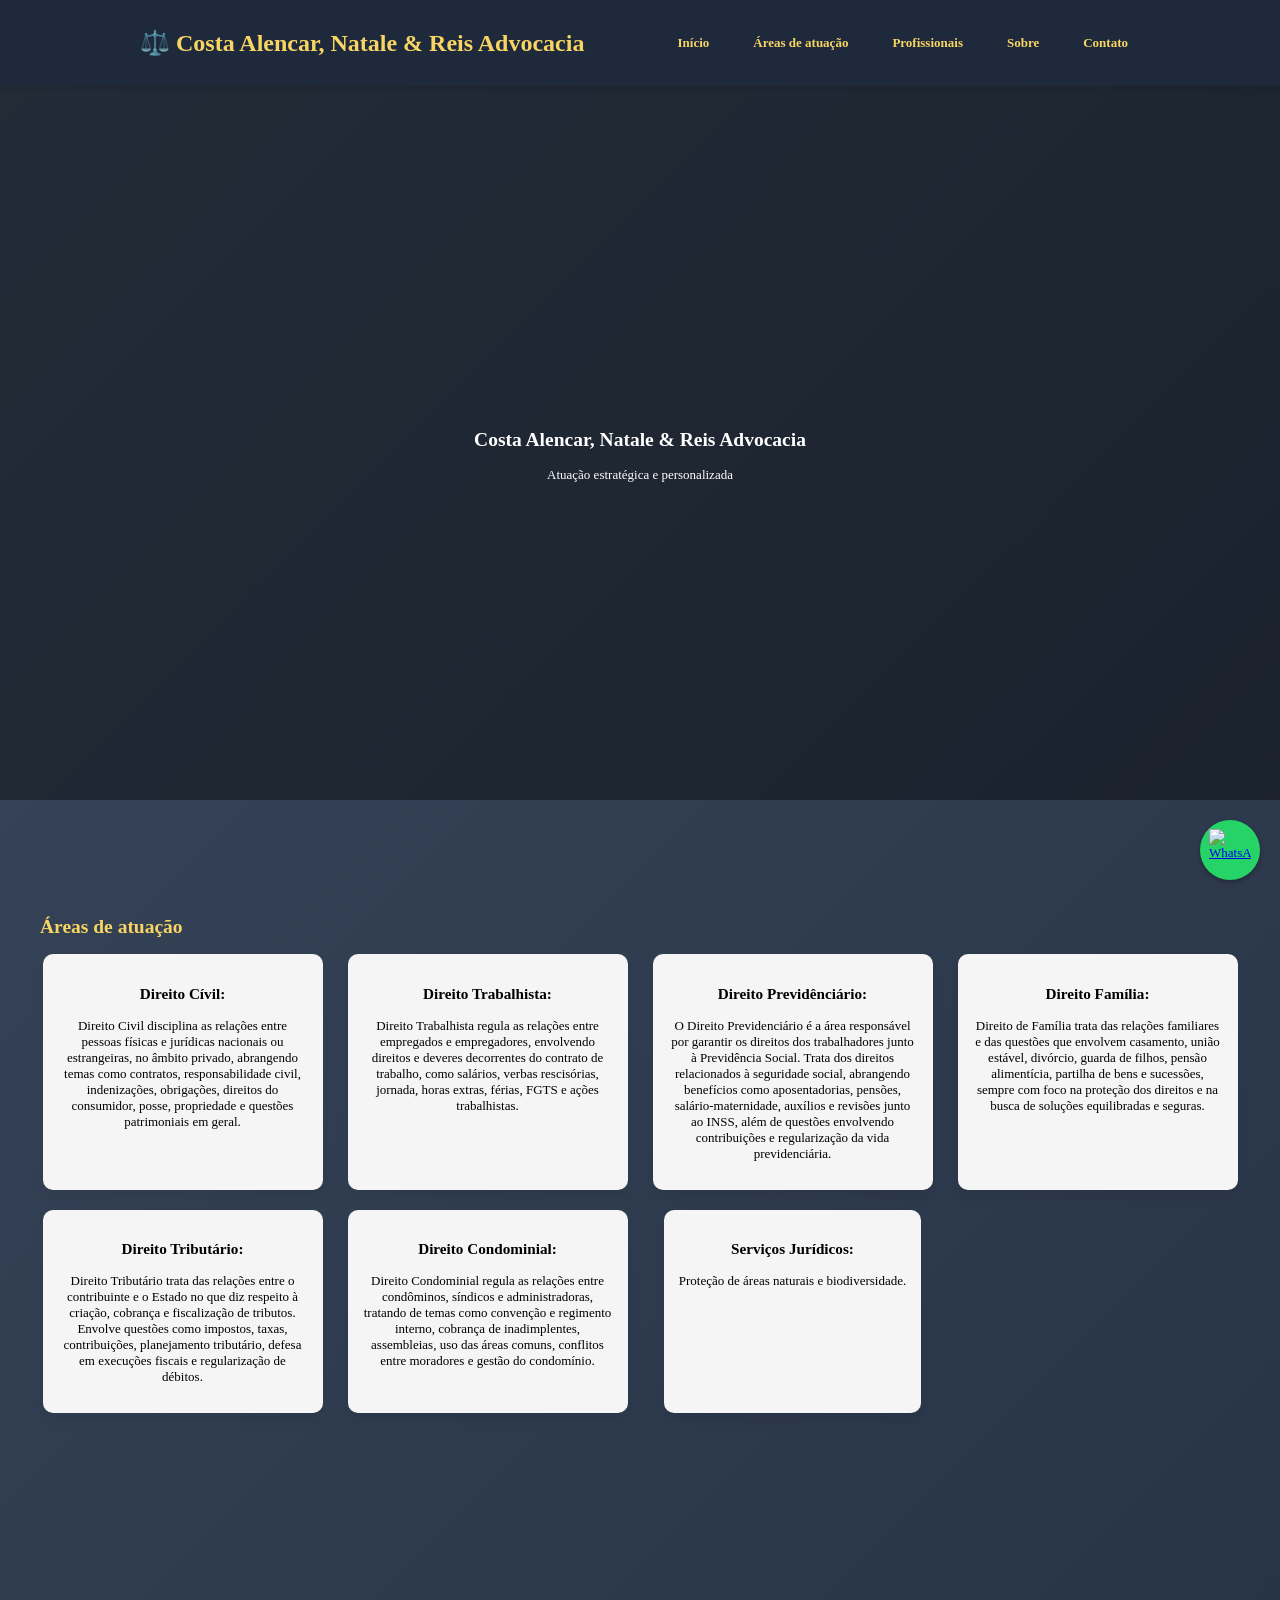
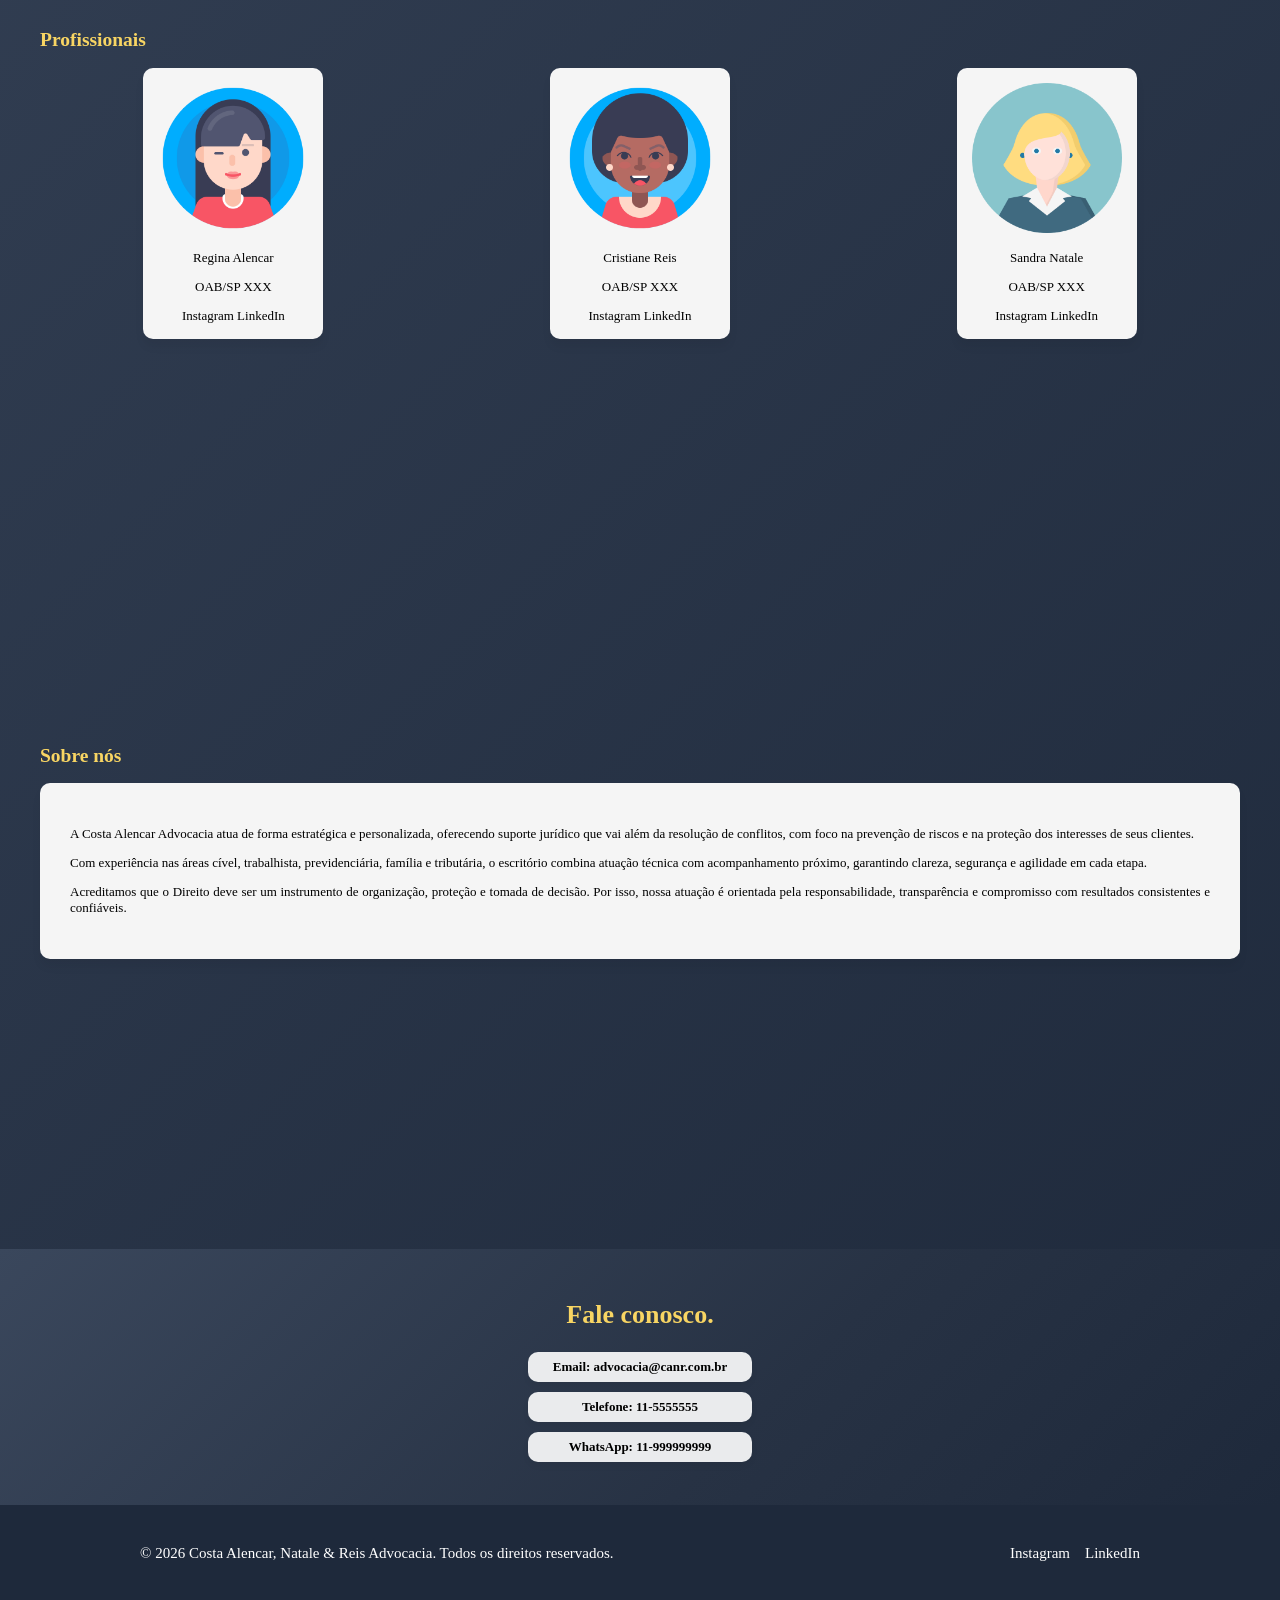
==== index.html @ ef893927 "Atualizações no projeto advocacia titles" ====
<!DOCTYPE html>
<html lang="pt-br">
<head>
    

    <meta charset="UTF-8">
    <meta name="viewport" content="width=device-width, initial-scale=1.0">
    <meta name="description" content="Escritório de advocacia especializado em direito civil, trabalhista e previdenciário. Atendimento personalizado.">
    <title>Advocacia em São Paulo | Costa Alencar, Natale & Reis</title>
    <link rel="stylesheet" href="estilo.css">

</head>
<body>
    <header class="main-header">
        <div class="container flex-nav">
            <div class="logo">
                <h1>⚖️ Costa Alencar, Natale & Reis Advocacia</h1>
            </div>
        
            <nav>
                <ul class="nav-links">
                    <li><a href="index.html">Início</a></li>
                    <li><a href="#atuacao">Áreas de atuação</a></li>
                    <li><a href="#profissionais">Profissionais</a></li>
                    <li><a href="#nos">Sobre</a></li>
                    <li><a href="#contato">Contato</a></li>
                </ul>
            </nav>
        </div>
    </header>

    <main>

        <!-- HERO SECTION: O destaque da página -->

        <section id="inicio" class="hero-section">
            <div class="hero-slider">

                <div class="slide" style="background-image: url('imagens-1/civil.jpg');"></div>
                <div class="slide" style="background-image: url('imagens-1/familia.jpg');"></div>
                <div class="slide" style="background-image: url('imagens-1/previdenciario.jpg');"></div>
                <div class="slide" style="background-image: url('imagens-1/trabalhista.jpg');"></div>
                <div class="slide" style="background-image: url('imagens-1/tributario.jpg');"></div>
                <div class="slide" style="background-image: url('imagens-1/condominial.jpg');"></div>


                <div class="overlay"></div>

                <div class="hero-content">
                <h1>Costa Alencar, Natale & Reis Advocacia</h1>
                <p>Atuação estratégica e personalizada</p>
                </div>

            </div>
        </section>

        <!-- FEATURES SECTION: Use Grid Layout para esta seção -->
        <section id="atuacao" class="features-section">
            <div class="container2">
                <h2>Áreas de atuação</h2>
                <div class="features-grid">
                    <div class="feature-card">
                        <a href="direito-civil.html">
                        <h3>Direito Cívil:</h3>
                        <p>Direito Civil disciplina as relações entre pessoas físicas e jurídicas nacionais ou estrangeiras, no âmbito privado, abrangendo temas como contratos, responsabilidade civil, indenizações, obrigações, direitos do consumidor, posse, propriedade e questões patrimoniais em geral.</p></a>
                    </div>

                    <div class="feature-card">
                        <a href="direito-trabalhista.html">
                        <h3>Direito Trabalhista:</h3>
                        <p>Direito Trabalhista regula as relações entre empregados e empregadores, envolvendo direitos e deveres decorrentes do contrato de trabalho, como salários, verbas rescisórias, jornada, horas extras, férias, FGTS e ações trabalhistas.</p></a>
                    </div>
                    
                    <div class="feature-card">
                        <a href="direito-previdenciario.html">
                        <h3>Direito Previdênciário:</h3>
                        <p>O Direito Previdenciário é a área responsável por garantir os direitos dos trabalhadores junto à Previdência Social. Trata dos direitos relacionados à seguridade social, abrangendo benefícios como aposentadorias, pensões, salário-maternidade, auxílios e revisões junto ao INSS, além de questões envolvendo contribuições e regularização da vida previdenciária.</p></a>
                    </div>

                    <div class="feature-card">
                        <a href="direito-familia.html">
                        <h3>Direito Família:</h3>
                        <p>Direito de Família trata das relações familiares e das questões que envolvem casamento, união estável, divórcio, guarda de filhos, pensão alimentícia, partilha de bens e sucessões, sempre com foco na proteção dos direitos e na busca de soluções equilibradas e seguras.</p></a>
                    </div>

                    <div class="feature-card">
                        <a href="direito-tributario.html">
                        <h3>Direito Tributário:</h3>
                        <p>Direito Tributário trata das relações entre o contribuinte e o Estado no que diz respeito à criação, cobrança e fiscalização de tributos. Envolve questões como impostos, taxas, contribuições, planejamento tributário, defesa em execuções fiscais e regularização de débitos.</p></a>
                    </div>

                    <div class="feature-card">
                        <a href="direito-condominial.html">
                        <h3>Direito Condominial:</h3>
                        <p>Direito Condominial regula as relações entre condôminos, síndicos e administradoras, tratando de temas como convenção e regimento interno, cobrança de inadimplentes, assembleias, uso das áreas comuns, conflitos entre moradores e gestão do condomínio.</p></a>
                    </div>
                    <div class="feature-card">
                        <a href="servicos-juridicos.html">
                        <h3>Serviços Jurídicos:</h3>
                        <p>Proteção de áreas naturais e biodiversidade.</p></a>
                    </div>

                </div>
            

        </section>

        <section id="profissionais">
            <div class="container2">
                <h2>Profissionais</h2>
                <div class="features-grid">
                    <div class="feature-card">
                        <img src="./imagens-1/avatar-cliente1.png" width="150px">
                        <p>Regina Alencar</p>
                        <p>OAB/SP XXX</p>
                        <div class="social-links2">
                            <a href="#">Instagram</a>
                            <a href="#">LinkedIn</a>
                        </div>
                    </div>

                    <div class="feature-card">
                        <img src="./imagens-1/avatar-cliente2.png" width="150px">
                        <p>Cristiane Reis</p>
                        <p>OAB/SP XXX</p>
                        <div class="social-links2">
                            <a href="#">Instagram</a>
                            <a href="#">LinkedIn</a>
                        </div>

                    </div>

                    <div class="feature-card">
                        <img src="./imagens-1/avatar-cliente3.png" width="150px">
                        <p>Sandra Natale</p>
                        <p>OAB/SP XXX</p>
                        <div class="social-links2">
                            <a href="#">Instagram</a>
                            <a href="#">LinkedIn</a>
                        </div>
                    </div>

                </div>
            </div>
        </section>

        <section id="nos">
            <div class="container3">
                <h2>Sobre nós</h2>
                <div class="feature-card2">
                    <p>
                        A Costa Alencar Advocacia atua de forma estratégica e personalizada, oferecendo suporte jurídico que vai além da resolução de conflitos, com foco na prevenção de riscos e na proteção dos interesses de seus clientes.
                    </p>

                    <p>
                        Com experiência nas áreas cível, trabalhista, previdenciária, família e tributária, o escritório combina atuação técnica com acompanhamento próximo, garantindo clareza, segurança e agilidade em cada etapa.
                    </p>
                        Acreditamos que o Direito deve ser um instrumento de organização, proteção e tomada de decisão. Por isso, nossa atuação é orientada pela responsabilidade, transparência e compromisso com resultados consistentes e confiáveis.
                    </p>
                </div>
            </div>
        </section>

        <section id="contato">
            <div class="container">
                <h2>Fale conosco.</h2>
                <ul>
                    <li><a href="mailto:pagty@ght.com.br">Email: advocacia@canr.com.br</a></li>
                    <li><a href="tel:215555555">Telefone: 11-5555555</a></li>
                    <li><a href="https://wa.me/5511999999999" target="_blank">WhatsApp: 11-999999999</a></li>
                </ul>
            </div>
        </section>


    </main>

    <!-- FOOTER: Use Flexbox para organizar os links -->
    <footer class="main-footer">
        <div class="container footer-content">
            <p>&copy; 2026 Costa Alencar, Natale & Reis Advocacia. Todos os direitos reservados.</p>
            <div class="social-links">
                <a href="#">Instagram</a>
                <a href="#">LinkedIn</a>
            </div>
        </div>
    </footer>

    <!-- Botão WhatsApp Flutuante -->
     
    <a href="https://chat.whatsapp.com/G9Alk8f8efK9uGbZdSt8Oot?text=Olá,_vim_através_do_site_e_gostaria_de_mais_informações."
    target="_blank"
    rel="noopener noreferrer"
    id="whatsapp-button">
        <img src="https://upload.wikimedia.org/wikipedia/commons/6/6b/WhatsApp.svg"
            alt="WhatsApp"
            class="whatsapp-icon">
    </a>
</body>
<script src="slide.js"></script>
</html>
---- estilo.css ----
html {
    font-size: 13px;
}

body {
    font-family: 'Times New Roman', Times, serif ;
    height: 100%;
    margin: 0;
    padding-top: 80px; /*compensando position fixed no lugar de sticky no header*/
}

.main-header {
    background: #1e293b;
    box-shadow: 0 2px 5px rgba(0,0,0,0.1);
    padding: 1rem 0;
    position: fixed;
    top: 0;
    width: 100%;
    z-index: 1000;
}

.container {
    max-width: 1000px;
    margin: 0 auto;
    padding: 0px 20px;
}

.container h3 {
    text-align: center;
}

.logo h1 {
    font-size: x-large;
    color: #f8d563;
}

.flex-nav  {
    display: flex;
    justify-content: space-between;
    align-items: center;
}

.nav-links {
    display: flex;
    justify-content: space-between;
    list-style: none;
    gap: 20px;
}

.nav-links a {
    text-decoration: none;
    color: #f8d563;
    font-weight: 600;
}

.nav-links li {
  padding: 5px 10px;
  border: 2px solid transparent; /* reserva espaço */
  border-radius: 8px;
  transition: 0.2s;
}

.nav-links li:hover {
  border: 2px solid #f8d563;
  background-color: rgba(255,255,255,0.1);
}

main {
  background: linear-gradient(135deg, #3a475c, #1e293b);
}

/* --- HERO SECTION --- */
.hero-section {
  height: 80vh; /* ajuste aqui */
  min-height: 400px;
  max-height: 800px;
  position: relative;
  overflow: hidden; 
  display: flex;
}

.hero-slider {
  width: 100%;
  height: 100%;
  position: relative;
}

.slide {
  position: absolute;
  width: 100%;
  height: 100%; /* 🔥 muda isso */
  background-size: cover;
  background-position: center;
  display: flex;
  align-items: center;
  justify-content: center;
  text-align: center;
  color: white;
  opacity: 0;
  transition: opacity 1.5s ease-in-out;
}

.slide.active {
  opacity: 1;
}

/* overlay escuro elegante */
.overlay {
  position: absolute;
  width: 100%;
  height: 100%;
  background: rgba(0,0,0,0.4);
}

/* conteúdo */
.hero-content {
  position: relative;
  z-index: 2;
  color: white;
  text-align: center;
  top: 50%;
  transform: translateY(-50%);
}

.container2 {
    max-width: 1200px;
    margin: 0 auto;
    padding: 100px 20px;
    color: #f8d563;
}

/* --- FEATURES COM GRID LAYOUT --- */
.features-section h2 {
    text-align: justify;
}

.feature-card {
    background-color: whitesmoke;
    padding: 15px;
    border-radius: 10px;
    box-shadow: 0 8px 10px rgba(0,0,0,0.05);
    text-align: center;
    color: black;
    transition: transform 0.3s;
    max-width: 250px;
    margin: 0 auto;
}

.feature-card a {
    text-decoration: none;
    color: black;
}

.feature-card:hover {
    transform: translateY(-10px);
    cursor: pointer;
}   

.social-links2 a {
    color: black;
    gap: 15px 20px;
    text-decoration: none;
}

.social-links2 :hover {
  border: 2px solid #f8d563;
  background-color: rgba(255,255,255,0.1);
}

.features-grid {
    display: grid;
    grid-template-columns: repeat(auto-fit, minmax(250px, 1fr));
    gap: 20px;
}

.container3 {
    max-width: 1200px;
    margin: 0 auto;
    padding: 290px 20px;
    color: #f8d563;
}

.container4 {
    max-width: 700px;
    margin: 0 auto;
    padding: 60px 20px;
    color: #f8d563;
}

.feature-card2 {
    background-color: whitesmoke;
    padding: 30px;
    border-radius: 10px;
    box-shadow: 0 8px 10px rgba(0,0,0,0.05);
    text-align: justify;
    color: black;
}

/* --- SEÇÃO DE CONTATO (CORRIGIDA) --- */
#contato {
    padding: 30px 0;
    background: linear-gradient(
  135deg,
  #3a475c 0%,
  #273244 60%,
  #1e293b 100%
);
    text-align: center; 
}

#contato h2 {
    font-size: 2rem;
    color: #f8d563;
}

#contato ul {
    list-style: none;
    padding: 0;
    display: flex;
    flex-direction: column;
    gap: 10px;
    align-items: center;
}

#contato li {
    background-color: rgba(255, 255, 255, 0.9);
    padding: 5px;
    border-radius: 10px;
    width: 100%;
    max-width: 210px;
    border: 2px solid transparent;
    box-shadow: 0 4px 6px rgba(0,0,0,0.05);
    font-weight: 600;
    text-decoration: none;
    transition: 0.2s;
}

#contato li a, #contato li a:active, #contato li a:visited {
    color: black;
    text-decoration: none;
}

#contato li:hover {
    border: 2px solid black;
    border-radius: 10px;
    width: 100%;
    text-decoration: none;  
    cursor: pointer;
    transform: scale(1.03);
}

/* --- FOOTER COM FLEXBOX --- */
.main-footer {
    background: #1e293b;
    color: white;
    padding: 25px 0;
    
}

.footer-content {
    display: flex;
    justify-content: space-between;
    align-items: center;
    flex-wrap: wrap;
    font-size: 15px;
    gap: 20px;
}

.social-links {
    display: flex;
    gap: 15px;
}

.social-links a {
    color: white;
    text-decoration: none;
}

/* BOTÃO WHATSAPP */

#whatsapp-button {
    position: fixed;
    bottom: 20px;
    right: 20px;
    width: 60px;
    height: 60px;
    z-index: 9999;
    background-color: #25D366;
    border-radius: 50%;
    display: flex;
    align-items: center;
    justify-content: center;
    box-shadow: 0 2px 5px rgba(0, 0, 0, 0.3);
    animation: pulse 1.5s infinite;
}

.whatsapp-icon {
    width: 70%;
    height: 70%;
}

@keyframes pulse {
    0% {
        transform: scale(1);
    }
    50% {
        transform: scale(1.1);
    }
    100% {
        transform: scale(1);
    }
}

/*
* {
  outline: 1px solid red;
}
  */
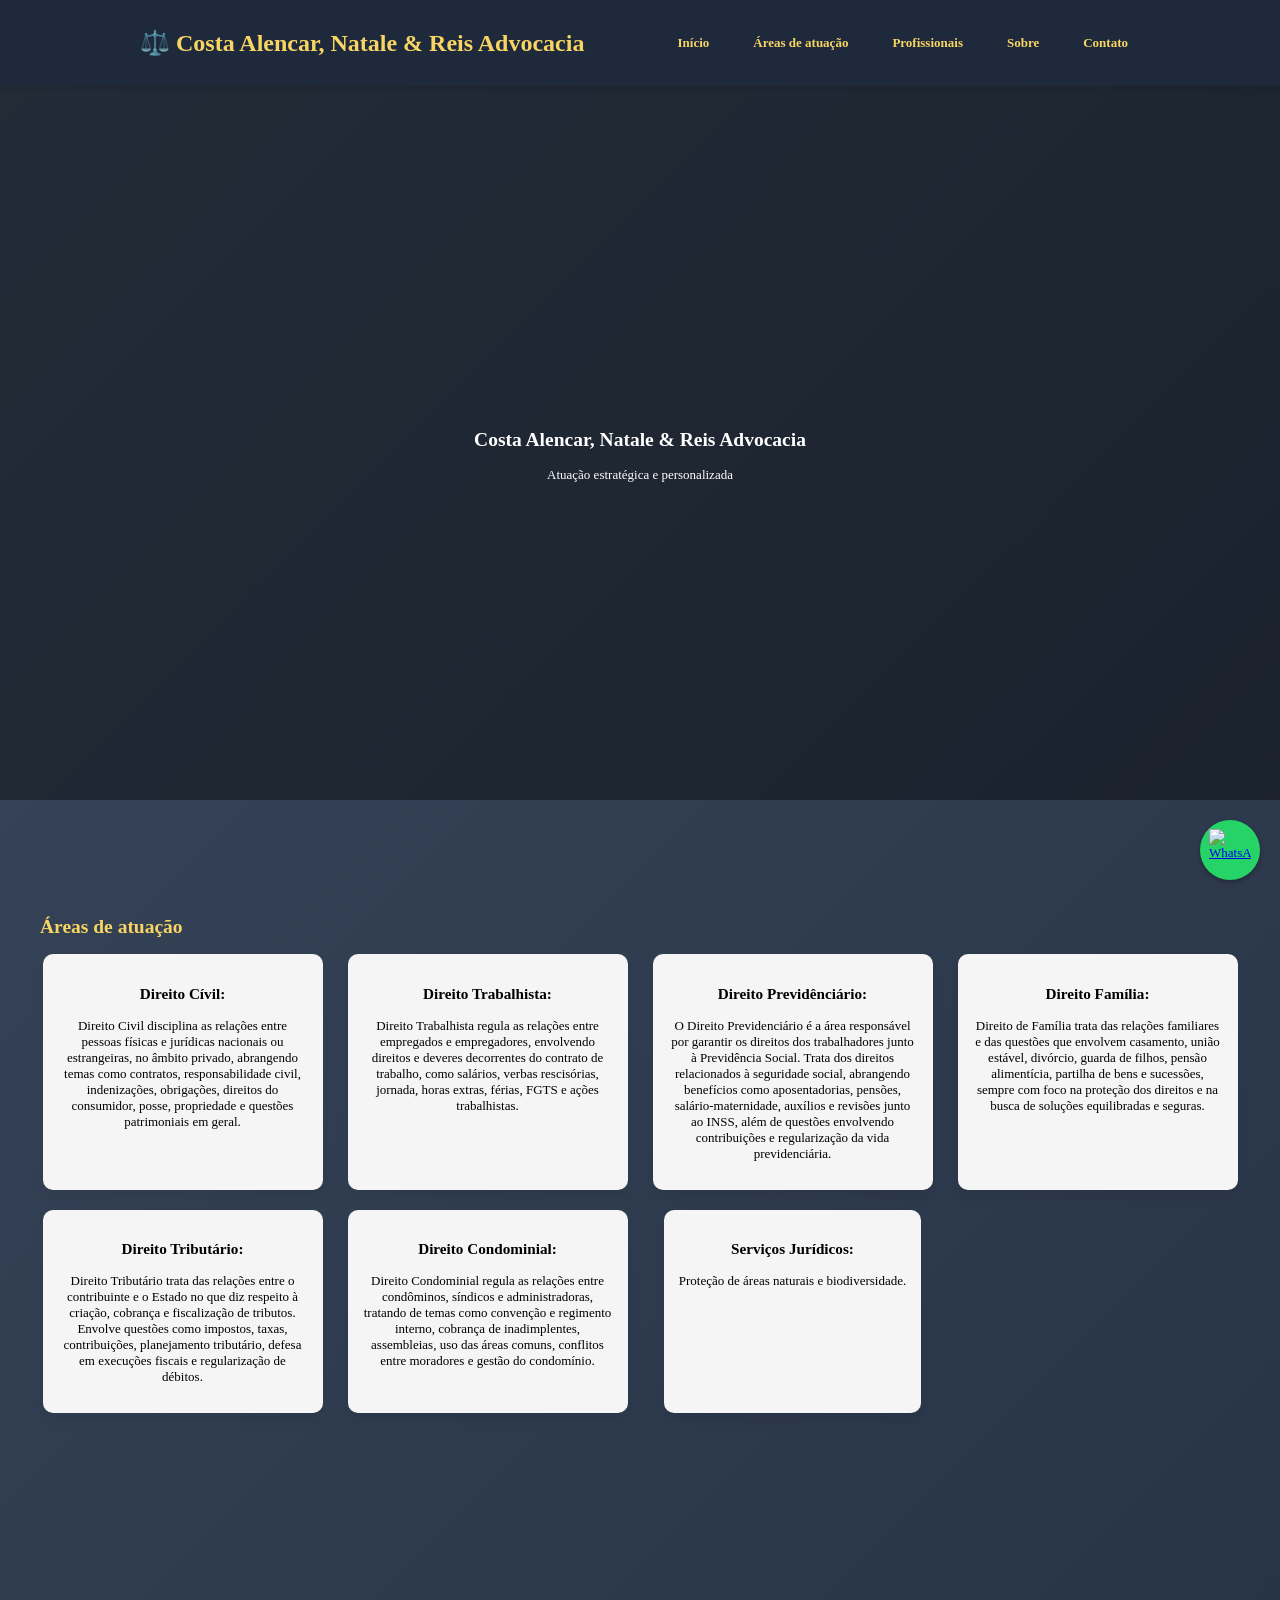
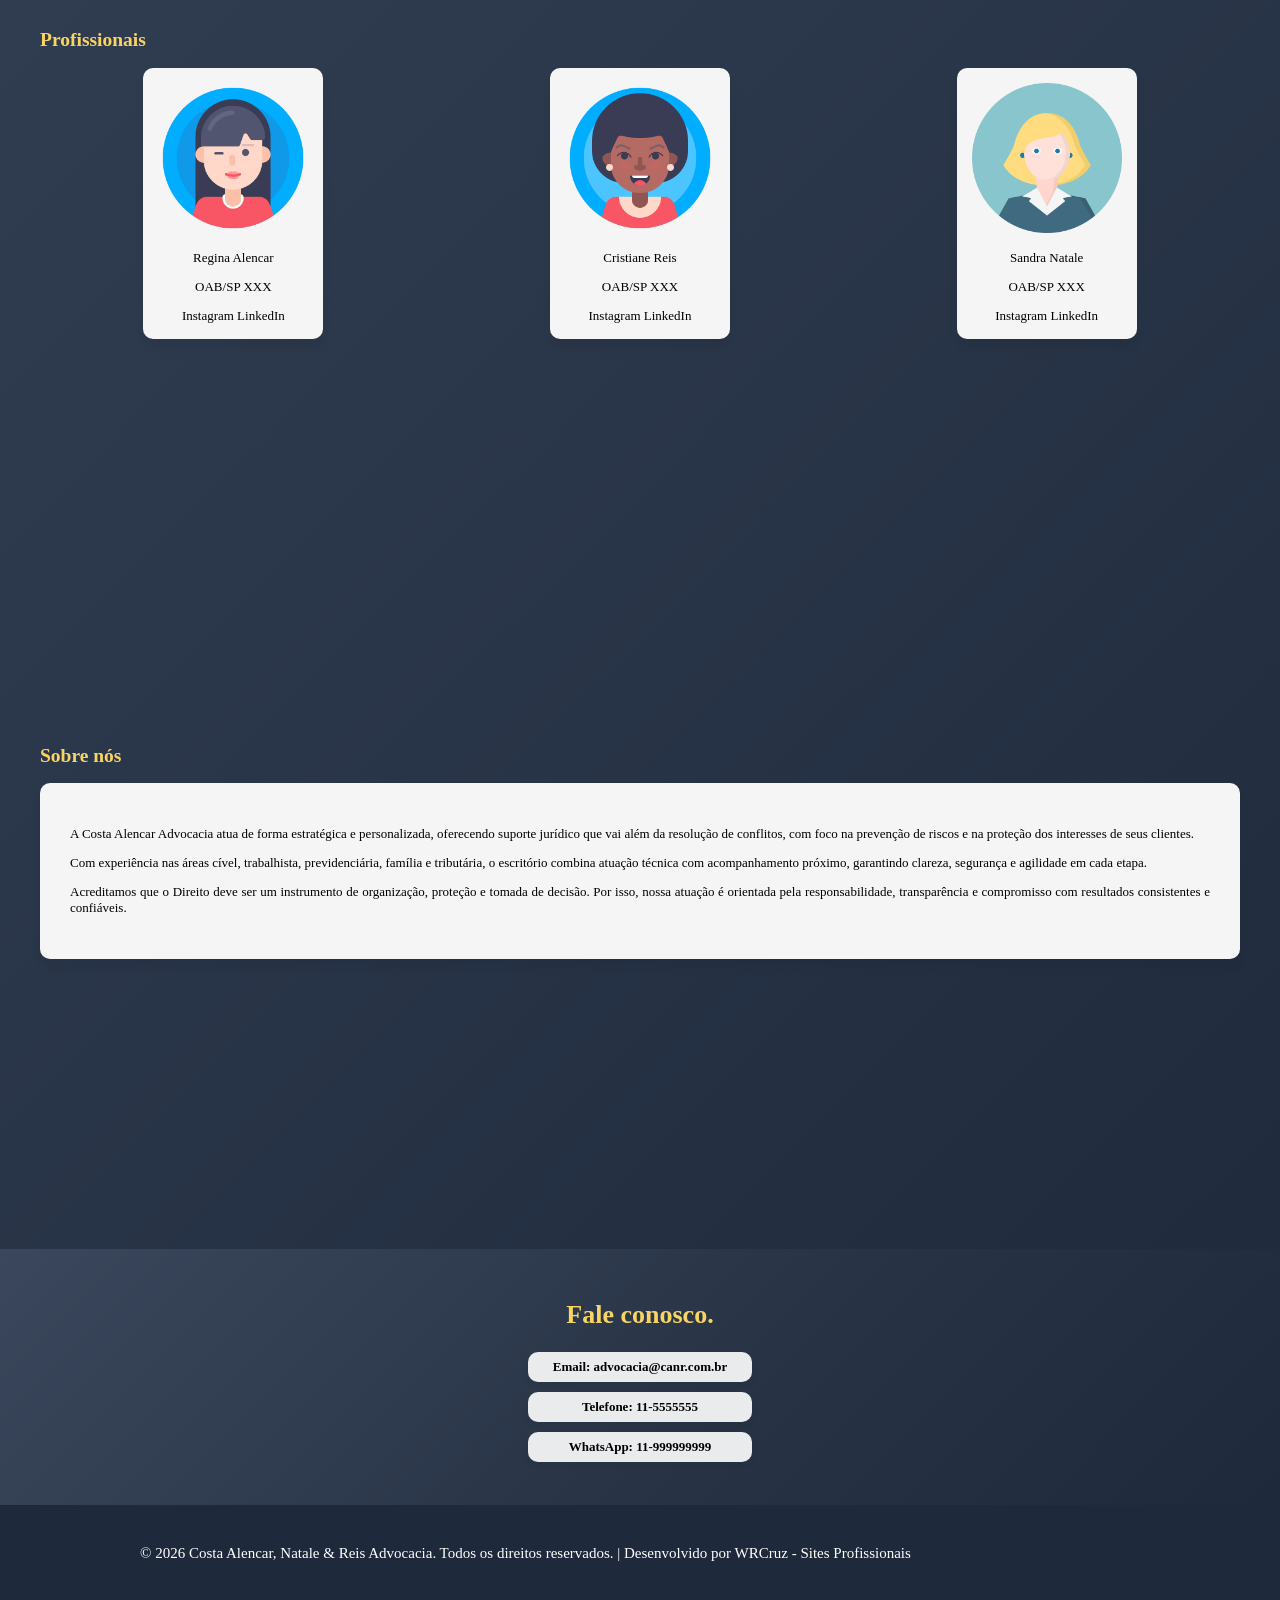
==== commit 7b3c9f22: "atualização footer e links" ====
--- a/index.html
+++ b/index.html
@@ -6,6 +6,7 @@
     <meta charset="UTF-8">
     <meta name="viewport" content="width=device-width, initial-scale=1.0">
     <meta name="description" content="Escritório de advocacia especializado em direito civil, trabalhista e previdenciário. Atendimento personalizado.">
+    
     <title>Advocacia em São Paulo | Costa Alencar, Natale & Reis</title>
     <link rel="stylesheet" href="estilo.css">
 
@@ -47,8 +48,8 @@
                 <div class="overlay"></div>
 
                 <div class="hero-content">
-                <h1>Costa Alencar, Natale & Reis Advocacia</h1>
-                <p>Atuação estratégica e personalizada</p>
+                    <h1>Costa Alencar, Natale & Reis Advocacia</h1>
+                    <p>Atuação estratégica e personalizada</p>
                 </div>
 
             </div>
@@ -178,10 +179,10 @@
     <!-- FOOTER: Use Flexbox para organizar os links -->
     <footer class="main-footer">
         <div class="container footer-content">
-            <p>&copy; 2026 Costa Alencar, Natale & Reis Advocacia. Todos os direitos reservados.</p>
-            <div class="social-links">
+            <p>&copy; 2026 Costa Alencar, Natale & Reis Advocacia. Todos os direitos reservados. | Desenvolvido por <a href="https://www.wrcruz.com.br" target="_blank" rel="noopener noreferrer">WRCruz - Sites Profissionais</a></p>
+            <!-- <div class="social-links">
                 <a href="#">Instagram</a>
-                <a href="#">LinkedIn</a>
+                <a href="#">LinkedIn</a> -->
             </div>
         </div>
     </footer>
--- a/estilo.css
+++ b/estilo.css
@@ -267,6 +267,16 @@
     gap: 20px;
 }
 
+.footer-content a {
+    color: white;
+    text-decoration: none;
+}
+
+.footer-content a:visited{
+    color: white;
+    text-decoration: none;
+}
+
 .social-links {
     display: flex;
     gap: 15px;
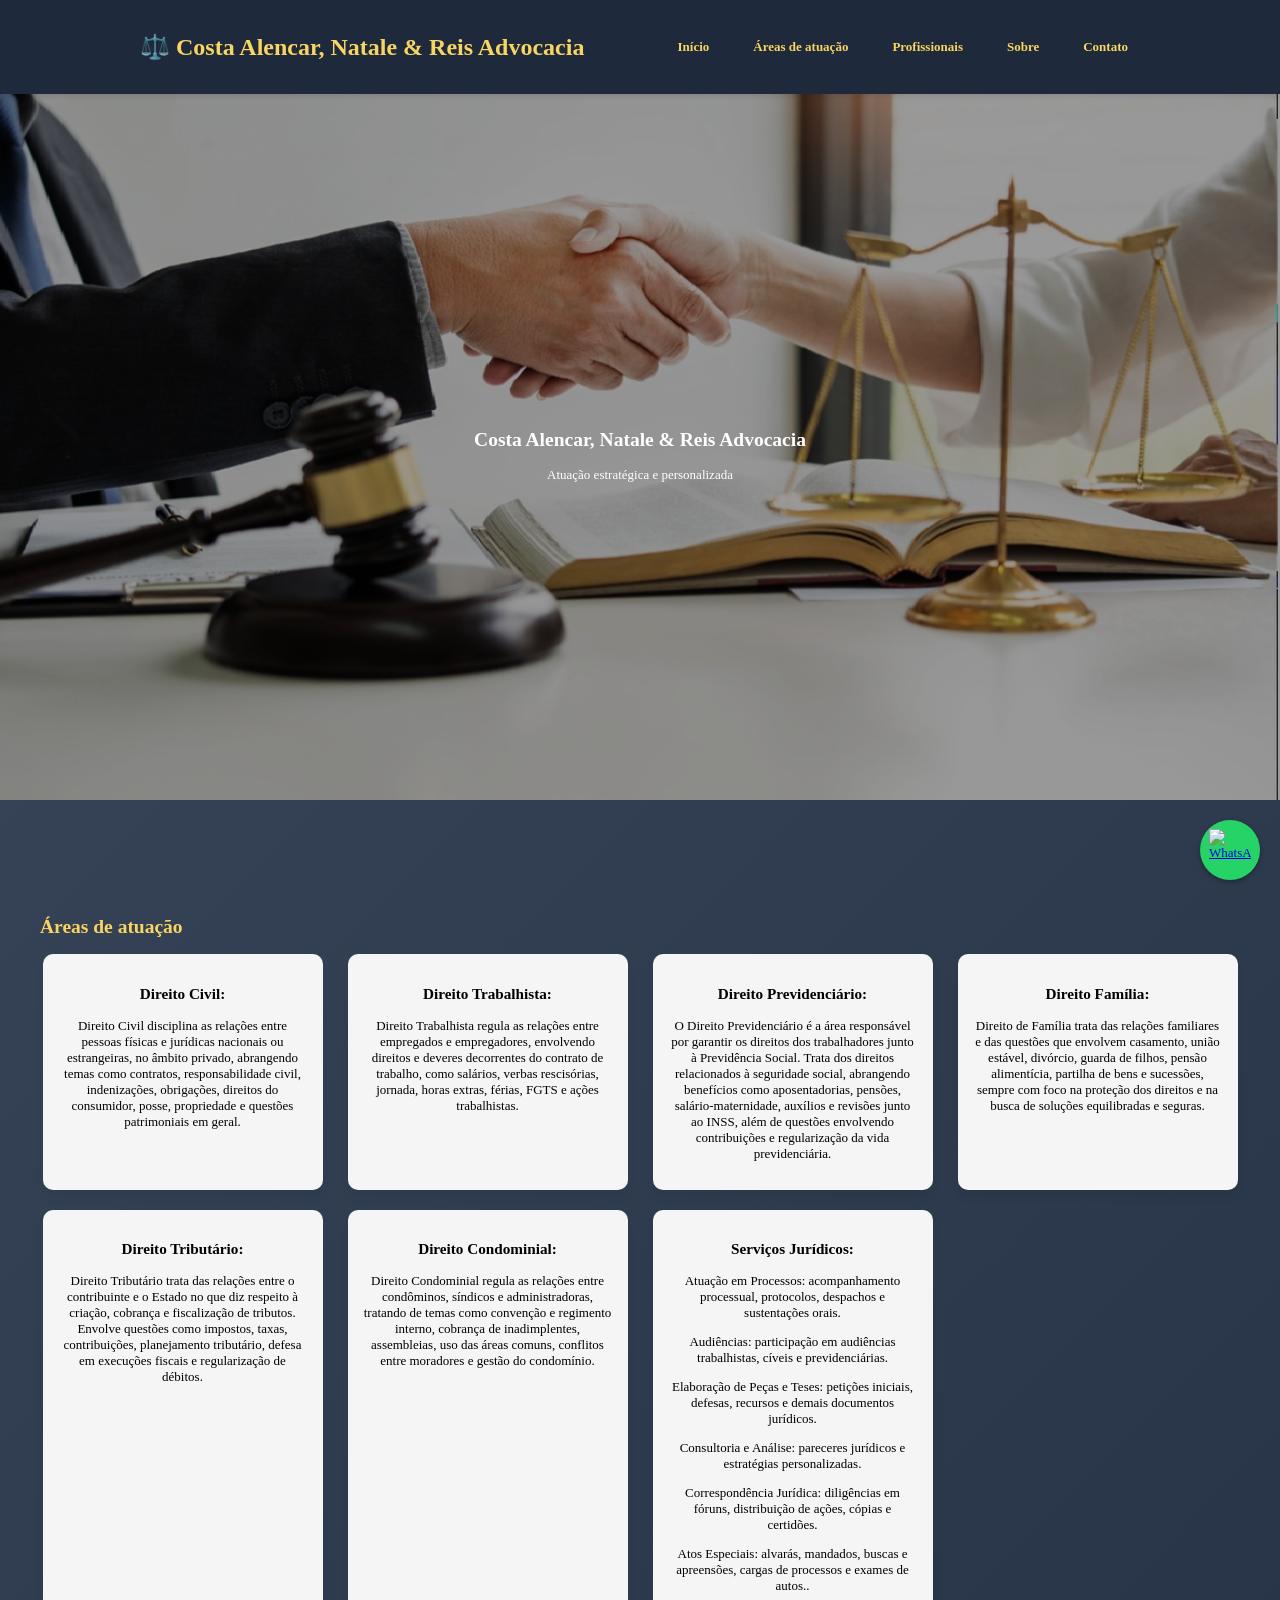
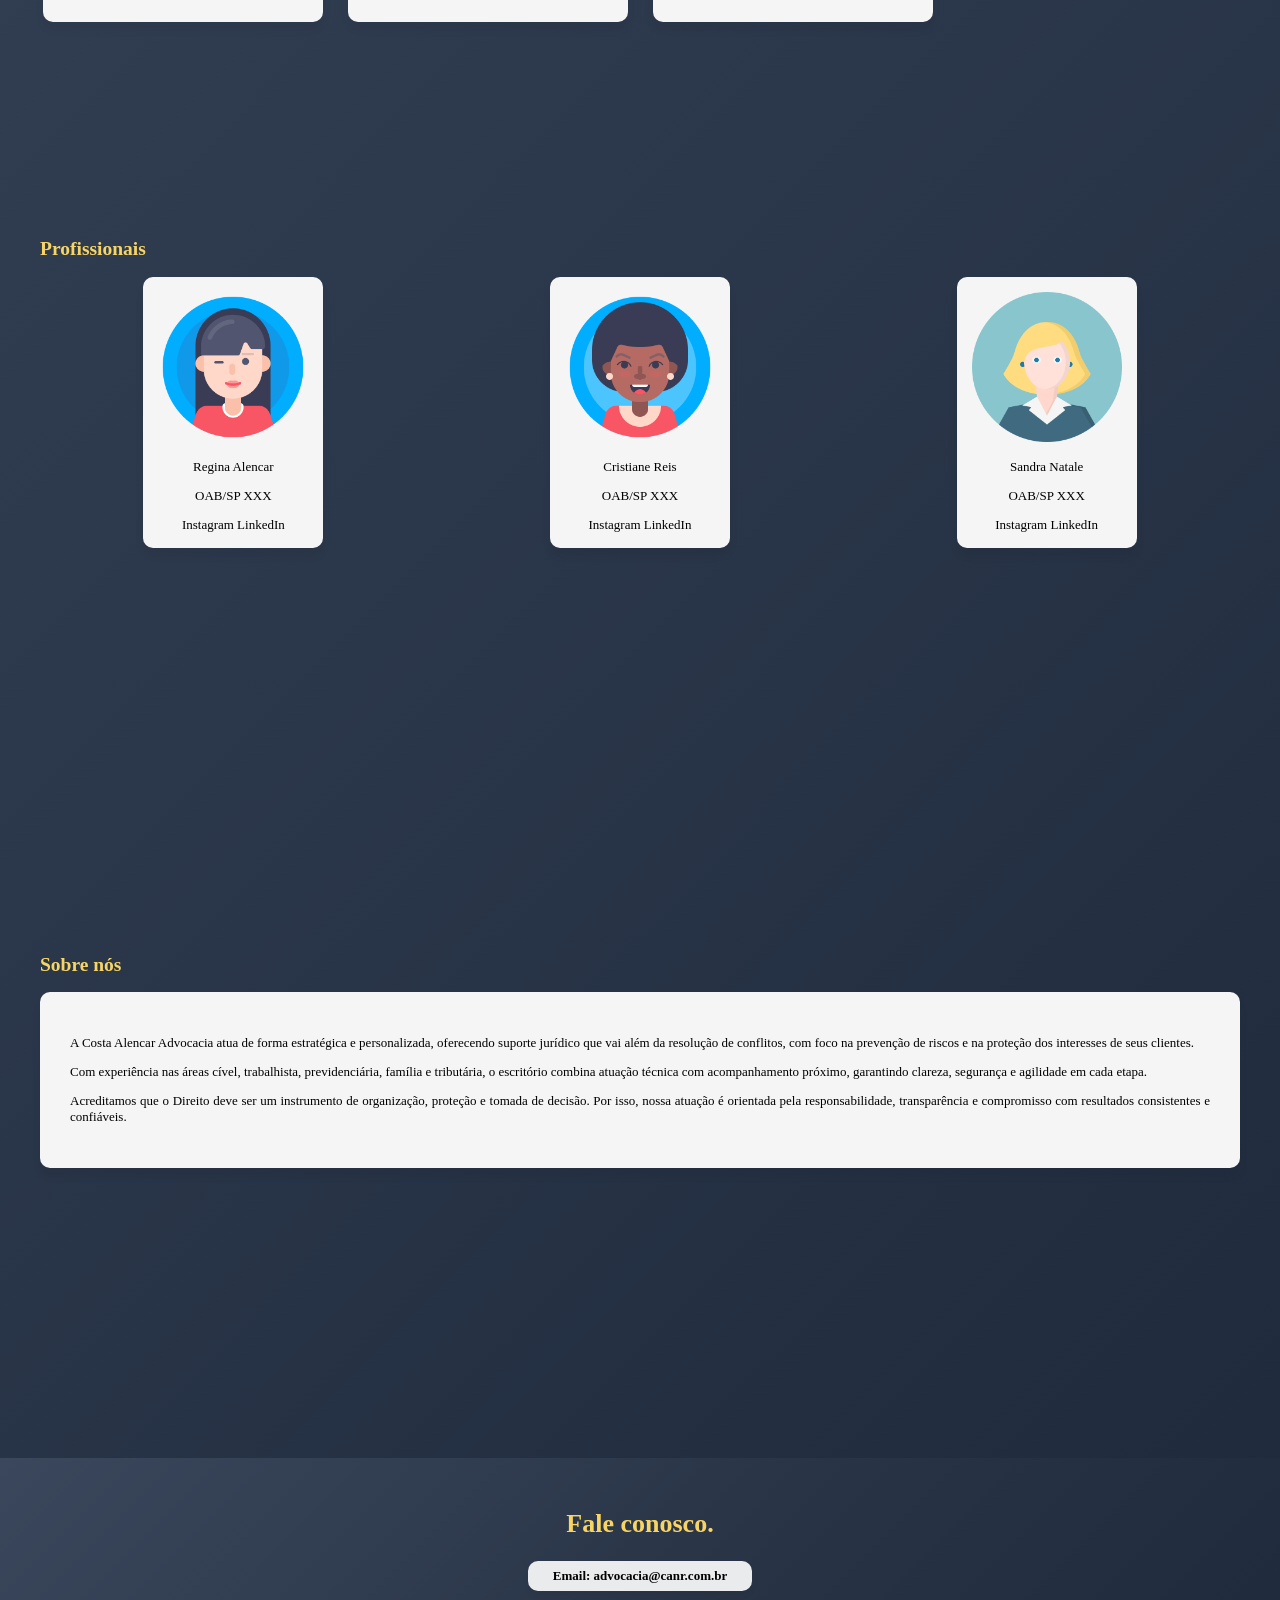
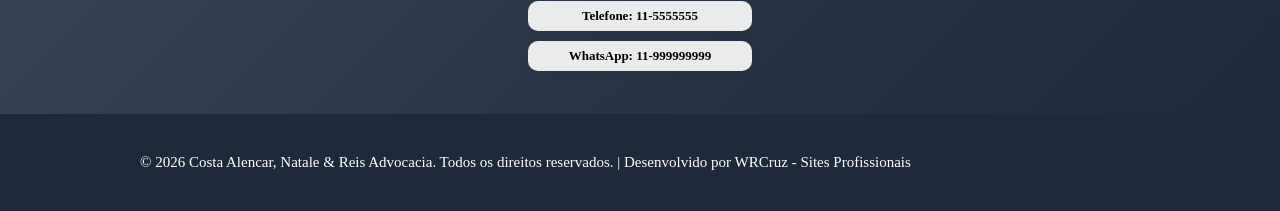
==== commit 0ce482ab: "última versão - estável" ====
--- a/index.html
+++ b/index.html
@@ -8,14 +8,15 @@
     <meta name="description" content="Escritório de advocacia especializado em direito civil, trabalhista e previdenciário. Atendimento personalizado.">
     
     <title>Advocacia em São Paulo | Costa Alencar, Natale & Reis</title>
-    <link rel="stylesheet" href="estilo.css">
+    <link rel="stylesheet" href="estilo.css"> 
+    <!-- <link rel="stylesheet" href="novoEstilo.css"> -->
 
 </head>
 <body>
     <header class="main-header">
         <div class="container flex-nav">
             <div class="logo">
-                <h1>⚖️ Costa Alencar, Natale & Reis Advocacia</h1>
+                <h2>⚖️ Costa Alencar, Natale & Reis Advocacia</h2>
             </div>
         
             <nav>
@@ -62,7 +63,7 @@
                 <div class="features-grid">
                     <div class="feature-card">
                         <a href="direito-civil.html">
-                        <h3>Direito Cívil:</h3>
+                        <h3>Direito Civil:</h3>
                         <p>Direito Civil disciplina as relações entre pessoas físicas e jurídicas nacionais ou estrangeiras, no âmbito privado, abrangendo temas como contratos, responsabilidade civil, indenizações, obrigações, direitos do consumidor, posse, propriedade e questões patrimoniais em geral.</p></a>
                     </div>
 
@@ -74,7 +75,7 @@
                     
                     <div class="feature-card">
                         <a href="direito-previdenciario.html">
-                        <h3>Direito Previdênciário:</h3>
+                        <h3>Direito Previdenciário:</h3>
                         <p>O Direito Previdenciário é a área responsável por garantir os direitos dos trabalhadores junto à Previdência Social. Trata dos direitos relacionados à seguridade social, abrangendo benefícios como aposentadorias, pensões, salário-maternidade, auxílios e revisões junto ao INSS, além de questões envolvendo contribuições e regularização da vida previdenciária.</p></a>
                     </div>
 
@@ -98,7 +99,13 @@
                     <div class="feature-card">
                         <a href="servicos-juridicos.html">
                         <h3>Serviços Jurídicos:</h3>
-                        <p>Proteção de áreas naturais e biodiversidade.</p></a>
+                        <p>Atuação em Processos: acompanhamento processual, protocolos, despachos e sustentações orais.</p>
+                        <p>Audiências: participação em audiências trabalhistas, cíveis e previdenciárias.</p>
+                        <p>Elaboração de Peças e Teses: petições iniciais, defesas, recursos e demais documentos jurídicos.</p>
+                        <p>Consultoria e Análise: pareceres jurídicos e estratégias personalizadas.</p>
+                        <p>Correspondência Jurídica: diligências em fóruns, distribuição de ações, cópias e certidões.</p>
+                        <p>Atos Especiais: alvarás, mandados, buscas e apreensões, cargas de processos e exames de autos..</p>
+                        </a>
                     </div>
 
                 </div>
@@ -111,7 +118,7 @@
                 <h2>Profissionais</h2>
                 <div class="features-grid">
                     <div class="feature-card">
-                        <img src="./imagens-1/avatar-cliente1.png" width="150px">
+                        <img src="./imagens-1/avatar-cliente1.png" width="150px" alt="Foto da advogada Regina Alencar">
                         <p>Regina Alencar</p>
                         <p>OAB/SP XXX</p>
                         <div class="social-links2">
@@ -121,7 +128,7 @@
                     </div>
 
                     <div class="feature-card">
-                        <img src="./imagens-1/avatar-cliente2.png" width="150px">
+                        <img src="./imagens-1/avatar-cliente2.png" width="150px" alt="Foto da advogada Cristiane Reis">
                         <p>Cristiane Reis</p>
                         <p>OAB/SP XXX</p>
                         <div class="social-links2">
@@ -132,7 +139,7 @@
                     </div>
 
                     <div class="feature-card">
-                        <img src="./imagens-1/avatar-cliente3.png" width="150px">
+                        <img src="./imagens-1/avatar-cliente3.png" width="150px" alt="Foto da advogada Sandra Natale">
                         <p>Sandra Natale</p>
                         <p>OAB/SP XXX</p>
                         <div class="social-links2">
@@ -156,6 +163,8 @@
                     <p>
                         Com experiência nas áreas cível, trabalhista, previdenciária, família e tributária, o escritório combina atuação técnica com acompanhamento próximo, garantindo clareza, segurança e agilidade em cada etapa.
                     </p>
+
+                    <p>
                         Acreditamos que o Direito deve ser um instrumento de organização, proteção e tomada de decisão. Por isso, nossa atuação é orientada pela responsabilidade, transparência e compromisso com resultados consistentes e confiáveis.
                     </p>
                 </div>
@@ -166,8 +175,8 @@
             <div class="container">
                 <h2>Fale conosco.</h2>
                 <ul>
-                    <li><a href="mailto:pagty@ght.com.br">Email: advocacia@canr.com.br</a></li>
-                    <li><a href="tel:215555555">Telefone: 11-5555555</a></li>
+                    <li><a href="mailto:advocacia@canr.com.br">Email: advocacia@canr.com.br</a></li>
+                    <li><a href="tel:115555555">Telefone: 11-5555555</a></li>
                     <li><a href="https://wa.me/5511999999999" target="_blank">WhatsApp: 11-999999999</a></li>
                 </ul>
             </div>
@@ -182,14 +191,14 @@
             <p>&copy; 2026 Costa Alencar, Natale & Reis Advocacia. Todos os direitos reservados. | Desenvolvido por <a href="https://www.wrcruz.com.br" target="_blank" rel="noopener noreferrer">WRCruz - Sites Profissionais</a></p>
             <!-- <div class="social-links">
                 <a href="#">Instagram</a>
-                <a href="#">LinkedIn</a> -->
-            </div>
+                <a href="#">LinkedIn</a> 
+            </div> -->
         </div>
     </footer>
 
     <!-- Botão WhatsApp Flutuante -->
      
-    <a href="https://chat.whatsapp.com/G9Alk8f8efK9uGbZdSt8Oot?text=Olá,_vim_através_do_site_e_gostaria_de_mais_informações."
+    <a href="https://wa.me/5511999999999?text=Olá,_vim_através_do_site_e_gostaria_de_mais_informações."
     target="_blank"
     rel="noopener noreferrer"
     id="whatsapp-button">
@@ -197,6 +206,6 @@
             alt="WhatsApp"
             class="whatsapp-icon">
     </a>
+    <script src="slide.js"></script>
 </body>
-<script src="slide.js"></script>
 </html>
--- a/estilo.css
+++ b/estilo.css
@@ -30,7 +30,7 @@
     text-align: center;
 }
 
-.logo h1 {
+.logo h2 {
     font-size: x-large;
     color: #f8d563;
 }
@@ -322,6 +322,46 @@
     }
 }
 
+/* --- RESPONSIVIDADE (MEDIA QUERIES) --- */
+@media (max-width: 768px) {
+    body { 
+        padding-top: 120px; /* Aumentado para compensar o menu que agora tem duas linhas no mobile */
+    }
+
+    section { 
+        padding: 50px 0; 
+    }
+
+    .flex-nav { 
+        flex-direction: column; 
+        gap: 12px; 
+        text-align: center;
+    }
+
+    .nav-links {
+        flex-wrap: wrap; /* Se a tela for muito pequena (ex: iPhone SE), os links quebram de linha com elegância, sem sumir */
+        justify-content: center;
+        gap: 8px;
+    }
+
+    .nav-links li {
+        padding: 4px 8px; /* Reduz ligeiramente o espaçamento para caberem lado a lado */
+    }
+
+    .nav-links a {
+        font-size: 0.85rem; /* Diminui sutilmente o tamanho do texto para telas menores */
+    }
+
+    .hero-content h1 { 
+        font-size: 1.8rem; 
+    }
+    
+    .footer-content { 
+        justify-content: center; 
+        text-align: center; 
+    }
+}
+
 /*
 * {
   outline: 1px solid red;
--- a/novoEstilo.css
+++ b/novoEstilo.css
@@ -0,0 +1,300 @@
+/* --- CONFIGURAÇÕES GERAIS E DESIGN SYSTEM --- */
+@import url('https://fonts.googleapis.com/css2?family=Inter:wght@400;600&family=Playfair+Display:wght@600;700&display=swap');
+
+html {
+    font-size: 16px; /* Padrão de acessibilidade industrial */
+    scroll-behavior: smooth;
+}
+
+body {
+    font-family: 'Inter', sans-serif; /* Texto moderno e legível */
+    color: #ffffff;
+    background: linear-gradient(135deg, #3a475c, #1e293b);
+    margin: 0;
+    padding-top: 80px; /* Compensando o header fixo */
+}
+
+/* Títulos elegantes e jurídicos */
+h1, h2, h3 {
+    font-family: 'Playfair Display', serif;
+}
+
+/* CONTAINER ÚNICO E REUTILIZÁVEL */
+.container {
+    max-width: 1200px;
+    margin: 0 auto;
+    padding: 0 20px;
+}
+
+/* ESPAÇAMENTO PADRÃO PARA AS SEÇÕES (Substitui container2, 3 e 4) */
+section {
+    padding: 80px 0;
+}
+
+/* --- HEADER & NAV --- */
+.main-header {
+    background: #1e293b;
+    box-shadow: 0 2px 10px rgba(0,0,0,0.2);
+    padding: 1rem 0;
+    position: fixed;
+    top: 0;
+    width: 100%;
+    z-index: 1000;
+}
+
+.flex-nav {
+    display: flex;
+    justify-content: space-between;
+    align-items: center;
+}
+
+.logo h2 {
+    font-size: 1.5rem;
+    color: #f8d563;
+    margin: 0;
+}
+
+.nav-links {
+    display: flex;
+    list-style: none;
+    gap: 20px;
+    margin: 0;
+    padding: 0;
+}
+
+.nav-links a {
+    text-decoration: none;
+    color: #f8d563;
+    font-weight: 600;
+    transition: 0.3s;
+}
+
+.nav-links li {
+    padding: 5px 12px;
+    border: 2px solid transparent;
+    border-radius: 8px;
+    transition: 0.3s;
+}
+
+.nav-links li:hover {
+    border: 2px solid #f8d563;
+    background-color: rgba(248, 213, 99, 0.1);
+}
+
+/* --- HERO SLIDER --- */
+.hero-section {
+    height: 75vh;
+    min-height: 400px;
+    max-height: 700px;
+    position: relative;
+    overflow: hidden;
+    padding: 0; /* Remove o padding padrão da seção aqui */
+}
+
+.hero-slider {
+    width: 100%;
+    height: 100%;
+    position: relative;
+}
+
+.slide {
+    position: absolute;
+    width: 100%;
+    height: 100%;
+    background-size: cover;
+    background-position: center;
+    opacity: 0;
+    transition: opacity 1.5s ease-in-out;
+}
+
+.slide.active {
+    opacity: 1;
+}
+
+.overlay {
+    position: absolute;
+    width: 100%;
+    height: 100%;
+    background: rgba(0, 0, 0, 0.55); /* Um pouco mais escuro para dar contraste ao texto */
+    z-index: 1;
+}
+
+.hero-content {
+    position: absolute;
+    top: 50%;
+    left: 50%;
+    transform: translate(-50%, -50%);
+    z-index: 2;
+    color: white;
+    text-align: center;
+    width: 90%;
+}
+
+.hero-content h1 {
+    font-size: 2.5rem;
+    margin-bottom: 10px;
+}
+
+/* --- SEÇÃO ÁREAS DE ATUAÇÃO / PROFISSIONAIS --- */
+.features-section h2, #profissionais h2, #nos h2 {
+    text-align: center;
+    color: #f8d563;
+    font-size: 2.2rem;
+    margin-bottom: 40px;
+}
+
+.features-grid {
+    display: grid;
+    grid-template-columns: repeat(auto-fit, minmax(280px, 1fr));
+    gap: 30px;
+}
+
+.feature-card {
+    background-color: #f8fafc;
+    padding: 25px;
+    border-radius: 10px;
+    box-shadow: 0 10px 15px -3px rgba(0, 0, 0, 0.1);
+    text-align: center;
+    color: #1e293b;
+    transition: transform 0.3s, box-shadow 0.3s;
+}
+
+.feature-card a {
+    text-decoration: none;
+    color: inherit;
+}
+
+.feature-card h3 {
+    color: #1e293b;
+    margin-top: 0;
+}
+
+.feature-card:hover {
+    transform: translateY(-8px);
+    box-shadow: 0 20px 25px -5px rgba(0, 0, 0, 0.2);
+}
+
+/* Correção do hover nos links sociais das advogadas */
+.social-links2 {
+    display: flex;
+    justify-content: center;
+    gap: 15px;
+    margin-top: 15px;
+}
+
+.social-links2 a {
+    color: #334155;
+    text-decoration: none;
+    font-size: 0.9rem;
+    padding: 4px 8px;
+    border-radius: 5px;
+    transition: 0.2s;
+}
+
+.social-links2 a:hover {
+    background-color: rgba(30, 41, 59, 0.1);
+    color: #1e293b;
+}
+
+/* SEÇÃO SOBRE NÓS */
+.feature-card2 {
+    background-color: #f8fafc;
+    padding: 40px;
+    border-radius: 10px;
+    color: #1e293b;
+    line-height: 1.8;
+}
+
+/* --- SEÇÃO DE CONTATO --- */
+#contato {
+    background: linear-gradient(135deg, #273244 0%, #1e293b 100%);
+}
+
+#contato ul {
+    list-style: none;
+    padding: 0;
+    display: flex;
+    flex-direction: column;
+    gap: 15px;
+    align-items: center;
+}
+
+#contato li {
+    background-color: #ffffff;
+    width: 100%;
+    max-width: 250px;
+    border: 2px solid transparent;
+    border-radius: 8px;
+    box-shadow: 0 4px 6px rgba(0,0,0,0.1);
+    transition: 0.3s;
+}
+
+#contato li a {
+    color: #1e293b;
+    text-decoration: none;
+    display: block;
+    padding: 12px;
+    font-weight: 600;
+}
+
+#contato li:hover {
+    border: 2px solid #f8d563;
+    transform: translateY(-3px);
+}
+
+/* --- FOOTER --- */
+.main-footer {
+    background: #0f172a;
+    color: #94a3b8;
+    padding: 30px 0;
+}
+
+.footer-content {
+    display: flex;
+    justify-content: space-between;
+    align-items: center;
+    flex-wrap: wrap;
+    font-size: 0.9rem;
+    gap: 20px;
+}
+
+.footer-content a {
+    color: #f8d563;
+    text-decoration: none;
+}
+
+/* --- WHATSAPP FLUTUANTE --- */
+#whatsapp-button {
+    position: fixed;
+    bottom: 20px;
+    right: 20px;
+    width: 60px;
+    height: 60px;
+    z-index: 9999;
+    background-color: #25D366;
+    border-radius: 50%;
+    display: flex;
+    align-items: center;
+    justify-content: center;
+    box-shadow: 0 4px 10px rgba(0, 0, 0, 0.3);
+    animation: pulse 2s infinite;
+}
+
+.whatsapp-icon {
+    width: 60%;
+    height: 60%;
+}
+
+@keyframes pulse {
+    0% { transform: scale(1); box-shadow: 0 0 0 0 rgba(37, 211, 102, 0.5); }
+    70% { transform: scale(1.05); box-shadow: 0 0 0 15px rgba(37, 211, 102, 0); }
+    100% { transform: scale(1); box-shadow: 0 0 0 0 rgba(37, 211, 102, 0); }
+}
+
+/* --- RESPONSIVIDADE (MEDIA QUERIES) --- */
+@media (max-width: 768px) {
+    section { padding: 50px 0; }
+    .flex-nav { flex-direction: column; gap: 15px; }
+    .hero-content h1 { font-size: 1.8rem; }
+    .footer-content { justify-content: center; text-align: center; }
+}
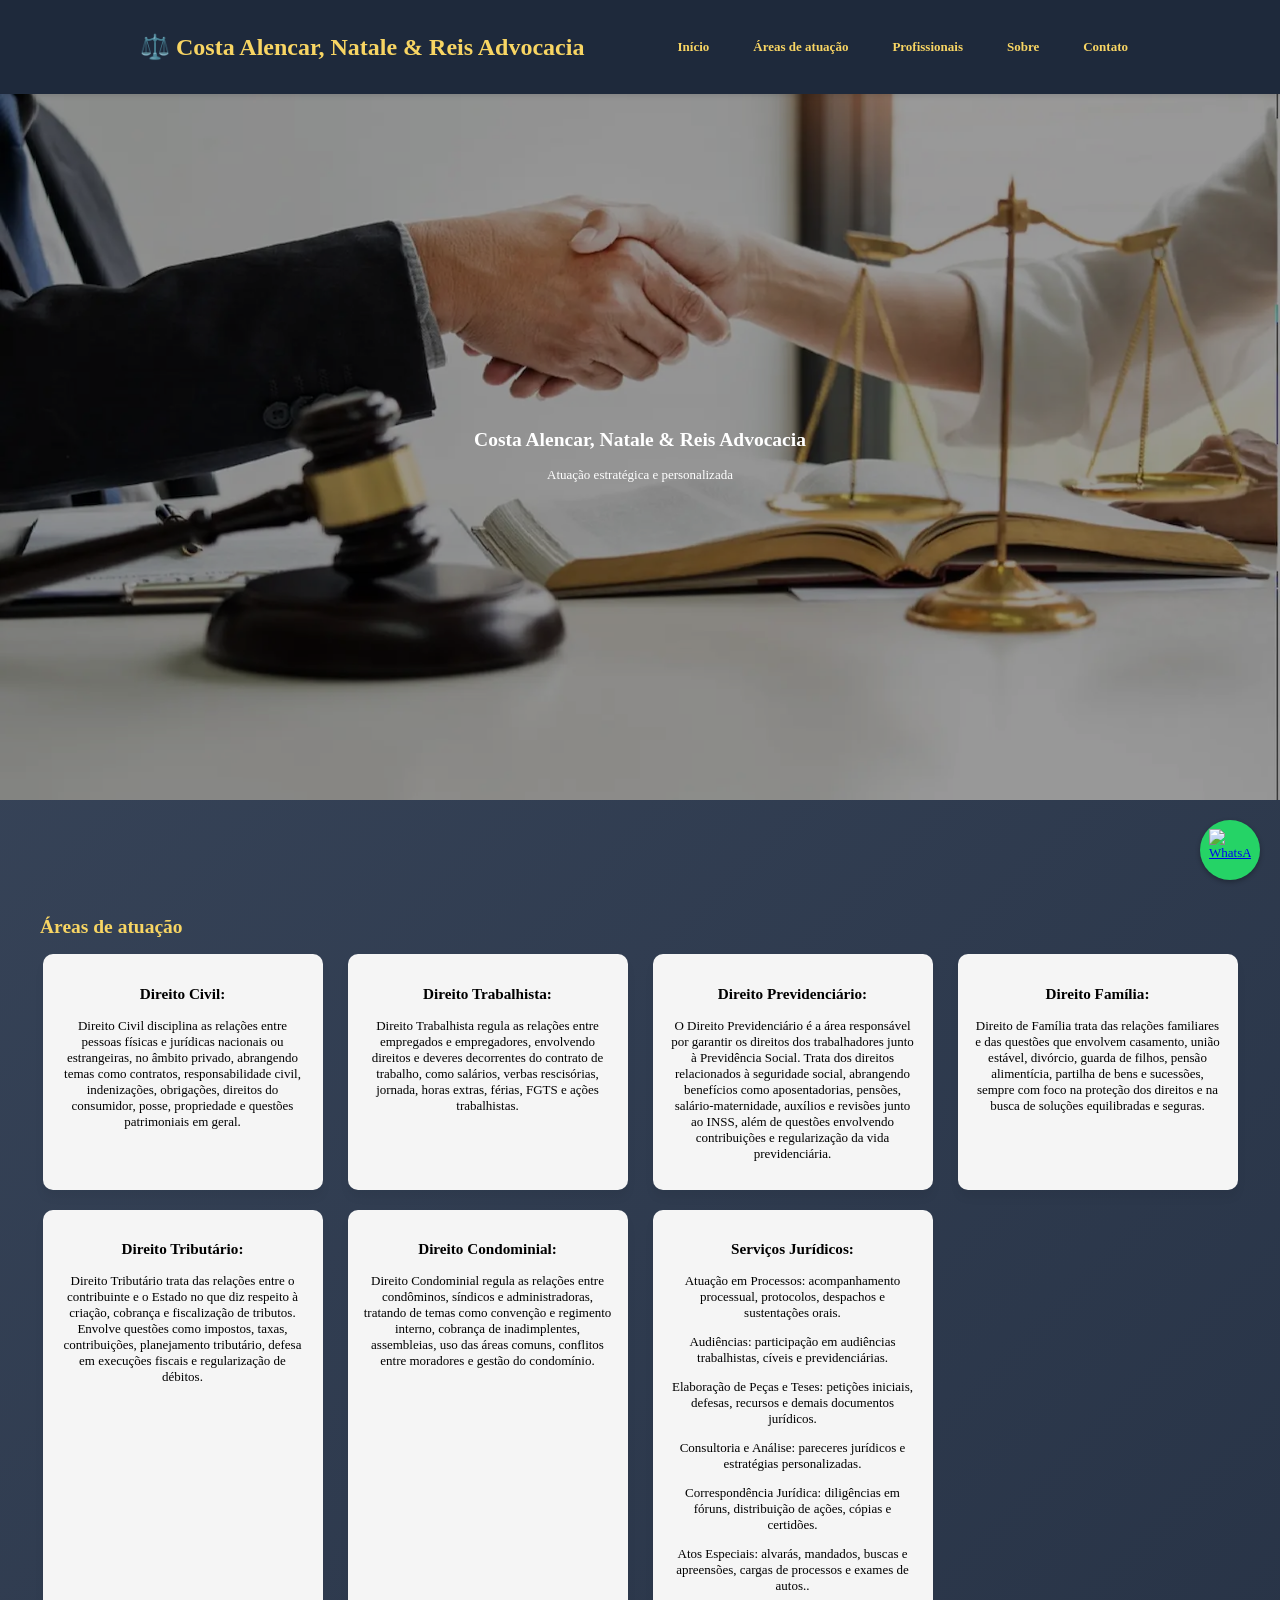
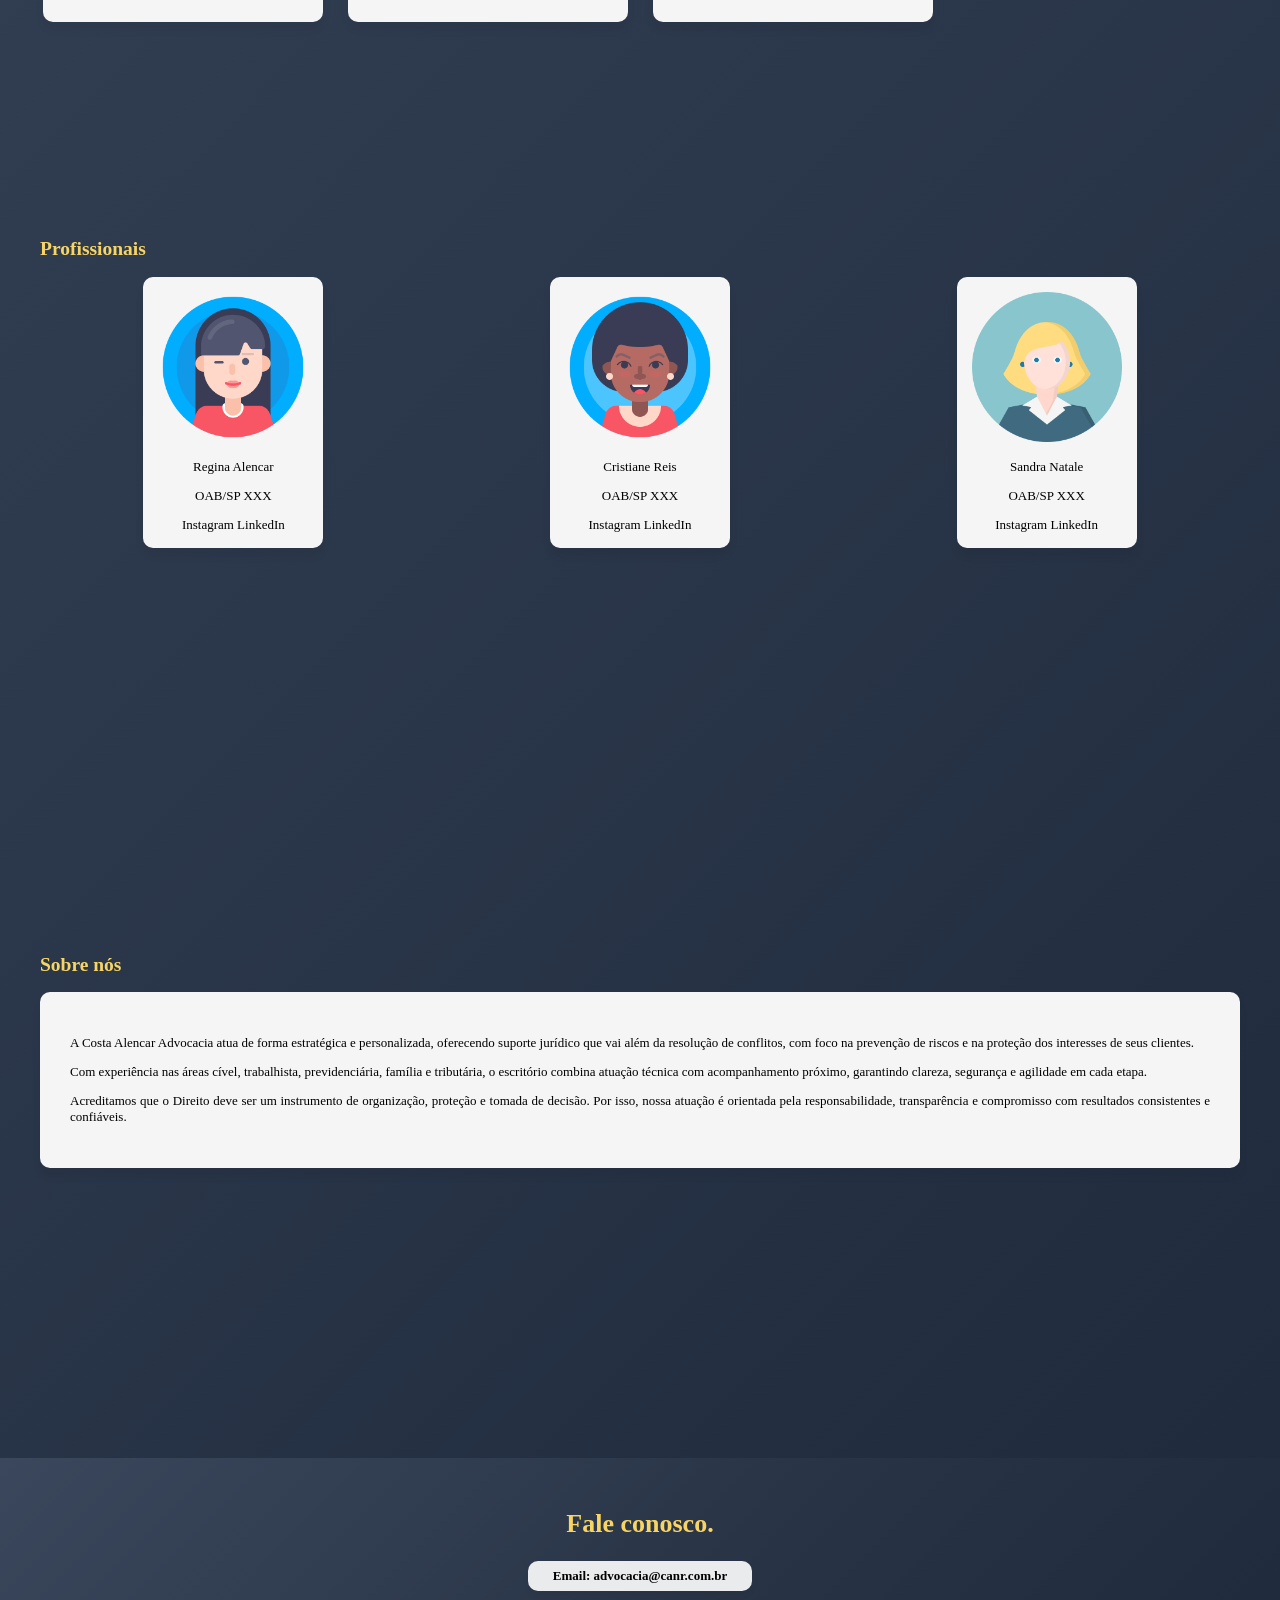
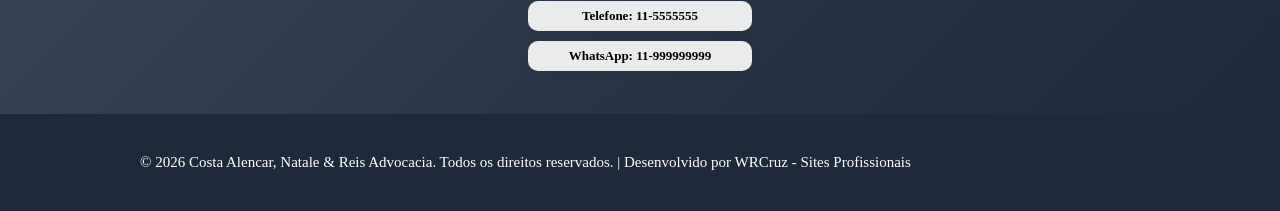
==== commit 95a212d3: "melhoria do hero com imagens .webb - estável" ====
--- a/index.html
+++ b/index.html
@@ -38,13 +38,14 @@
         <section id="inicio" class="hero-section">
             <div class="hero-slider">
 
-                <div class="slide" style="background-image: url('imagens-1/civil.jpg');"></div>
-                <div class="slide" style="background-image: url('imagens-1/familia.jpg');"></div>
-                <div class="slide" style="background-image: url('imagens-1/previdenciario.jpg');"></div>
-                <div class="slide" style="background-image: url('imagens-1/trabalhista.jpg');"></div>
-                <div class="slide" style="background-image: url('imagens-1/tributario.jpg');"></div>
-                <div class="slide" style="background-image: url('imagens-1/condominial.jpg');"></div>
-
+        <!-- Este carrega no milissegundo zero -->
+                <div class="slide" style="background-image: url('imagens-1/civil.webp');"></div>
+                
+                <div class="slide" data-background="imagens-1/familia.webp"></div>
+                <div class="slide" data-background="imagens-1/previdenciario.webp"></div>
+                <div class="slide" data-background="imagens-1/trabalhista.webp"></div>
+                <div class="slide" data-background="imagens-1/tributario.webp"></div>
+                <div class="slide" data-background="imagens-1/condominial.webp"></div>
 
                 <div class="overlay"></div>
 
@@ -52,7 +53,6 @@
                     <h1>Costa Alencar, Natale & Reis Advocacia</h1>
                     <p>Atuação estratégica e personalizada</p>
                 </div>
-
             </div>
         </section>
 
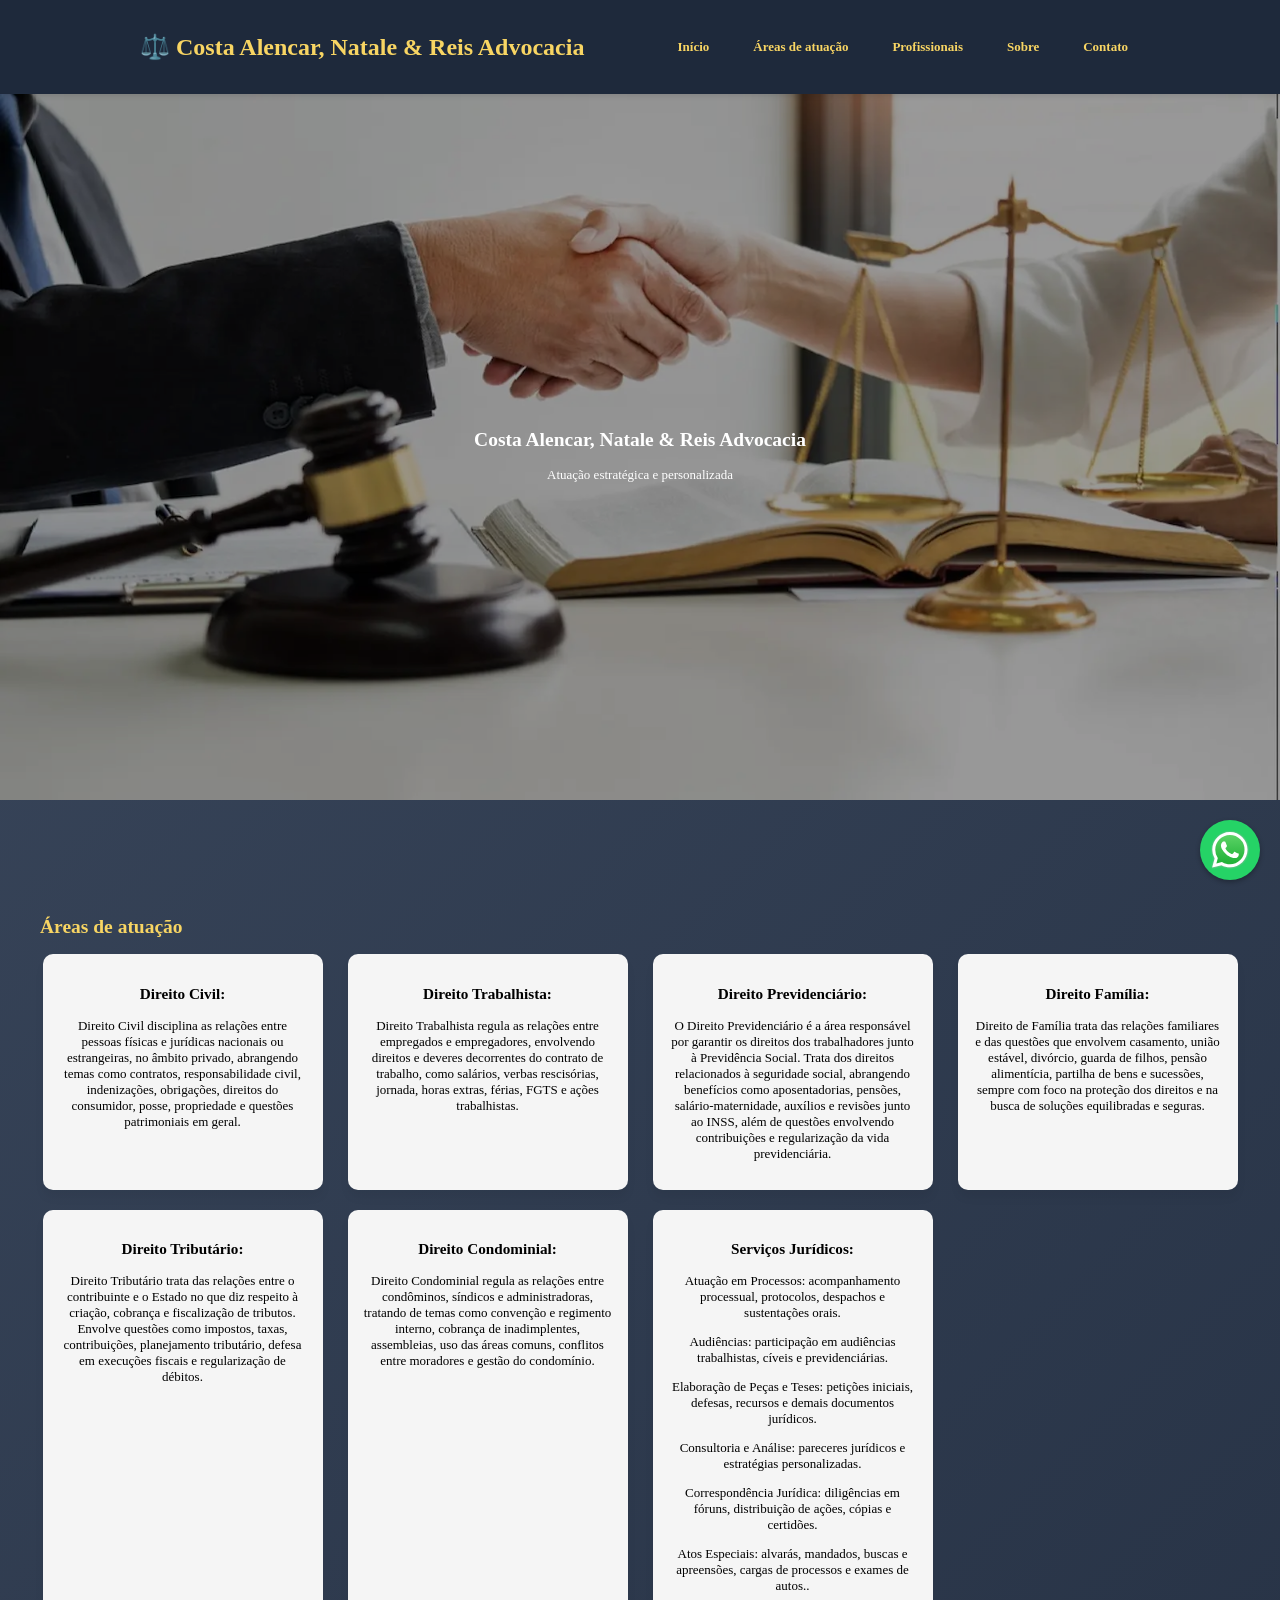
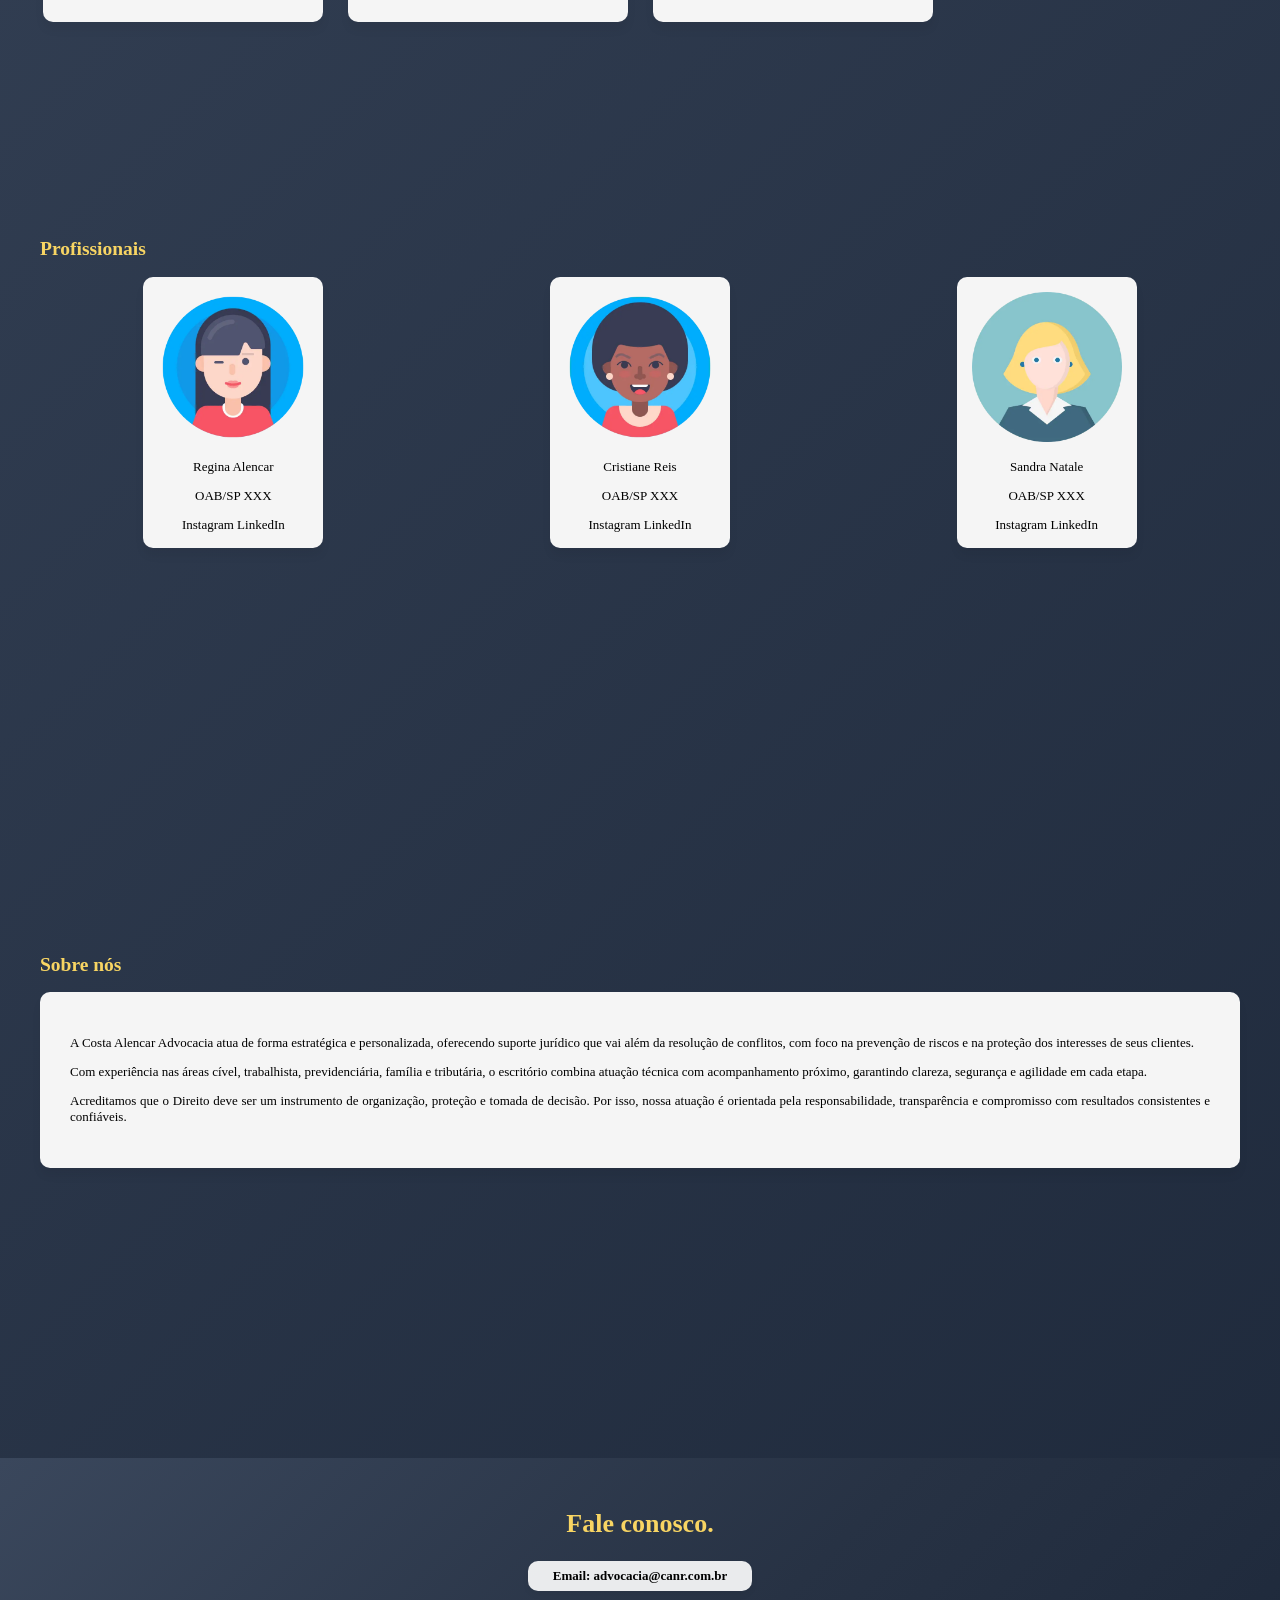
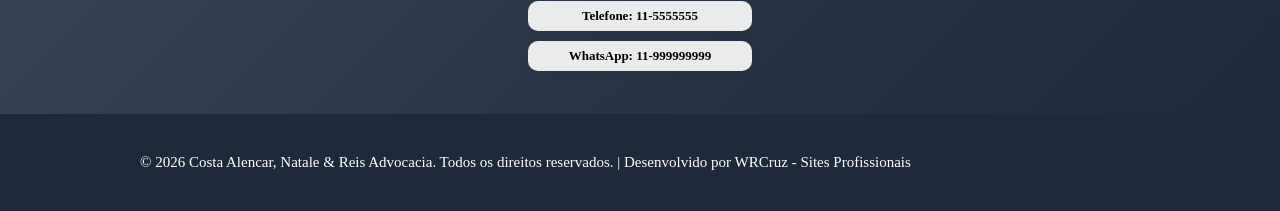
==== commit 501df807: "última versão - estável" ====
--- a/index.html
+++ b/index.html
@@ -1,16 +1,13 @@
 <!DOCTYPE html>
 <html lang="pt-br">
 <head>
-    
-
+    <link rel="preload" href="imagens-1/civil.webp" as="image" fetchpriority="high">
     <meta charset="UTF-8">
     <meta name="viewport" content="width=device-width, initial-scale=1.0">
     <meta name="description" content="Escritório de advocacia especializado em direito civil, trabalhista e previdenciário. Atendimento personalizado.">
-    
     <title>Advocacia em São Paulo | Costa Alencar, Natale & Reis</title>
     <link rel="stylesheet" href="estilo.css"> 
     <!-- <link rel="stylesheet" href="novoEstilo.css"> -->
-
 </head>
 <body>
     <header class="main-header">
@@ -118,7 +115,7 @@
                 <h2>Profissionais</h2>
                 <div class="features-grid">
                     <div class="feature-card">
-                        <img src="./imagens-1/avatar-cliente1.png" width="150px" alt="Foto da advogada Regina Alencar">
+                        <img src="./imagens-1/avatar-cliente1.webp" width="150px" alt="Foto da advogada Regina Alencar">
                         <p>Regina Alencar</p>
                         <p>OAB/SP XXX</p>
                         <div class="social-links2">
@@ -128,7 +125,7 @@
                     </div>
 
                     <div class="feature-card">
-                        <img src="./imagens-1/avatar-cliente2.png" width="150px" alt="Foto da advogada Cristiane Reis">
+                        <img src="./imagens-1/avatar-cliente2.webp" width="150px" alt="Foto da advogada Cristiane Reis">
                         <p>Cristiane Reis</p>
                         <p>OAB/SP XXX</p>
                         <div class="social-links2">
@@ -139,7 +136,7 @@
                     </div>
 
                     <div class="feature-card">
-                        <img src="./imagens-1/avatar-cliente3.png" width="150px" alt="Foto da advogada Sandra Natale">
+                        <img src="./imagens-1/avatar-cliente3.webp" width="150px" alt="Foto da advogada Sandra Natale">
                         <p>Sandra Natale</p>
                         <p>OAB/SP XXX</p>
                         <div class="social-links2">
@@ -202,10 +199,10 @@
     target="_blank"
     rel="noopener noreferrer"
     id="whatsapp-button">
-        <img src="https://upload.wikimedia.org/wikipedia/commons/6/6b/WhatsApp.svg"
+        <img src="./imagens-1/WhatsApp.svg"
             alt="WhatsApp"
             class="whatsapp-icon">
     </a>
-    <script src="slide.js"></script>
+    <script src="slide.js" defer></script>
 </body>
 </html>
